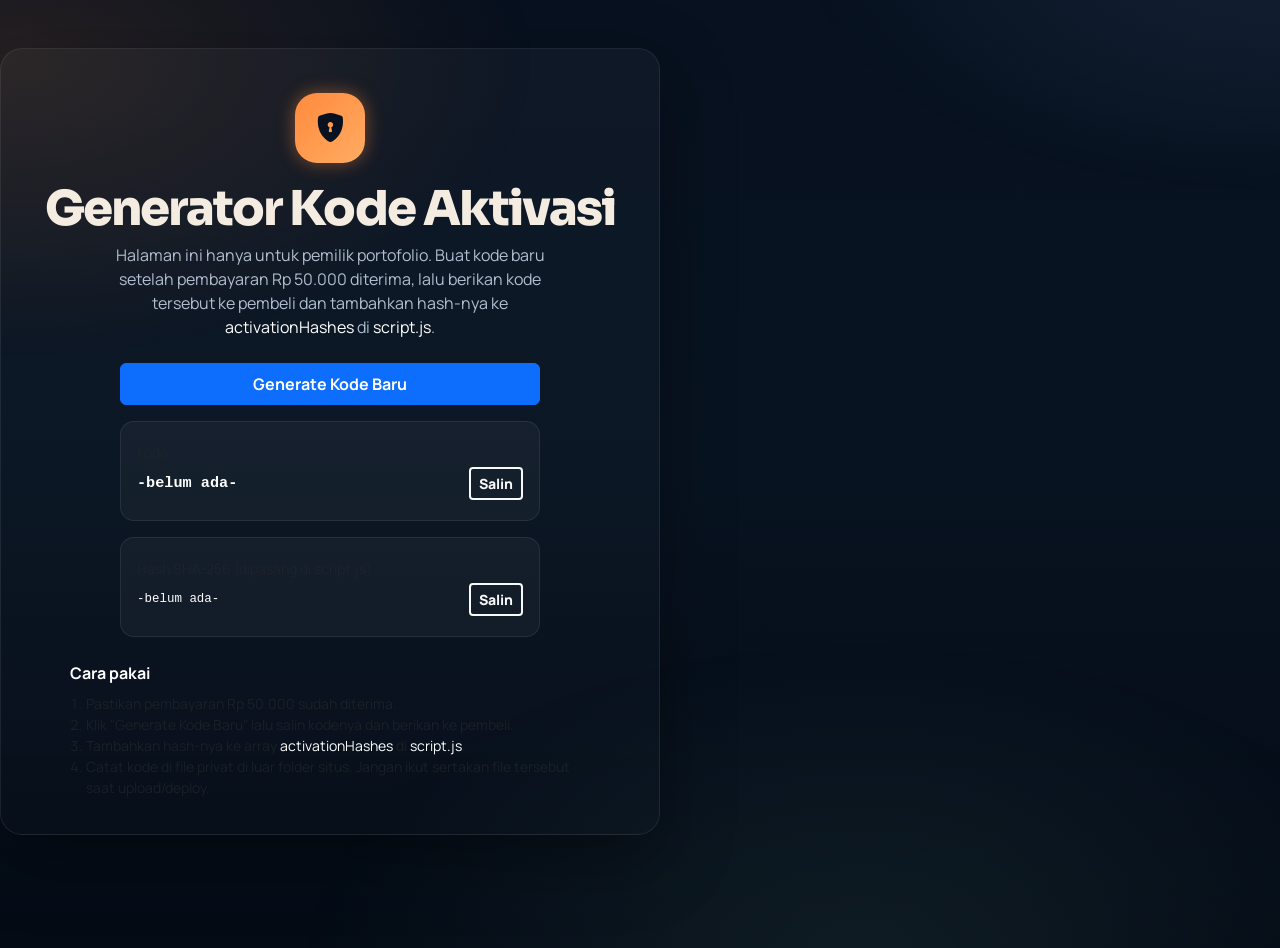
==== aktifasi-generator.html @ 88f1adf7 "first commit" ====
<!DOCTYPE html>
<html lang="id">

<head>
    <meta charset="UTF-8">
    <meta name="viewport" content="width=device-width, initial-scale=1.0">
    <meta name="robots" content="noindex, nofollow">
    <title>Generator Kode Aktivasi — Khusus Pemilik</title>
    <link rel="icon" type="image/svg+xml" href="favicon.svg">
    <link href="https://fonts.googleapis.com/css2?family=Manrope:wght@400;500;600;700;800&family=Sora:wght@500;600;700;800&display=swap" rel="stylesheet">
    <link href="https://cdn.jsdelivr.net/npm/bootstrap-icons@1.11.3/font/bootstrap-icons.css" rel="stylesheet">
    <link href="https://cdn.jsdelivr.net/npm/bootstrap@5.3.3/dist/css/bootstrap.min.css" rel="stylesheet">
    <link rel="stylesheet" href="styles.css">
</head>

<body class="font-body cert-locked">
    <div id="certGate" class="cert-gate cert-gate-style mt-5">
        <div class="cert-gate-icon"><i class="bi bi-shield-lock-fill"></i></div>
        <h1 class="section-title cert-gate-title mb-2">Generator Kode Aktivasi</h1>
        <p class="cert-gate-desc">Halaman ini hanya untuk pemilik portofolio. Buat kode baru setelah pembayaran Rp 50.000 diterima, lalu berikan kode tersebut ke pembeli dan tambahkan hash-nya ke <span class="text-white">activationHashes</span> di <span class="text-white">script.js</span>.</p>
        <div class="d-grid gap-3 mx-auto" style="max-width: 420px;">
            <button type="button" id="genBtn" class="btn btn-primary py-2 fw-bold">Generate Kode Baru</button>
            <div class="cert-payment-box text-start">
                <p class="small text-muted mb-1">Kode</p>
                <div class="d-flex align-items-center justify-content-between gap-2">
                    <span id="genCode" class="cert-code-value text-white fw-bold">-belum ada-</span>
                    <button type="button" class="btn btn-sm btn-outline-light cert-copy-btn" data-target="genCode" aria-label="Salin kode">Salin</button>
                </div>
            </div>
            <div class="cert-payment-box text-start">
                <p class="small text-muted mb-1">Hash SHA-256 (dipasang di script.js)</p>
                <div class="d-flex align-items-center justify-content-between gap-2">
                    <span id="genHash" class="cert-code-value cert-code-hash text-white">-belum ada-</span>
                    <button type="button" class="btn btn-sm btn-outline-light cert-copy-btn" data-target="genHash" aria-label="Salin hash">Salin</button>
                </div>
            </div>
        </div>
        <div class="text-start mx-auto mt-4 cert-gate-notes">
            <p class="fw-bold text-white mb-2">Cara pakai</p>
            <ol class="text-muted small ps-3 mb-0">
                <li>Pastikan pembayaran Rp 50.000 sudah diterima.</li>
                <li>Klik "Generate Kode Baru" lalu salin kodenya dan berikan ke pembeli.</li>
                <li>Tambahkan hash-nya ke array <span class="text-white">activationHashes</span> di <span class="text-white">script.js</span>.</li>
                <li>Catat kode di file privat di luar folder situs. Jangan ikut sertakan file tersebut saat upload/deploy.</li>
            </ol>
        </div>
    </div>

    <script>
        const codeOutput = document.getElementById("genCode");
        const hashOutput = document.getElementById("genHash");
        const ALPHABET = "ABCDEFGHJKLMNPQRSTUVWXYZ23456789";

        document.getElementById("genBtn").addEventListener("click", async () => {
            if (!window.crypto || !window.crypto.subtle) {
                hashOutput.textContent = "Buka lewat http://localhost atau https:// dulu.";
                return;
            }
            const bytes = new Uint8Array(8);
            window.crypto.getRandomValues(bytes);
            const code = "SIHAD-" + Array.from(bytes, byte => ALPHABET[byte % ALPHABET.length]).join("");
            const digest = await window.crypto.subtle.digest("SHA-256", new TextEncoder().encode(code));
            const hash = Array.from(new Uint8Array(digest)).map(byte => byte.toString(16).padStart(2, "0")).join("");
            codeOutput.textContent = code;
            hashOutput.textContent = hash;
        });

        document.querySelectorAll(".cert-copy-btn").forEach(button => {
            button.addEventListener("click", async () => {
                const text = document.getElementById(button.dataset.target)?.textContent || "";
                try {
                    await navigator.clipboard.writeText(text.trim());
                    button.textContent = "Tersalin";
                } catch (error) {
                    button.textContent = "Gagal";
                }
                window.setTimeout(() => { button.textContent = "Salin"; }, 1500);
            });
        });
    </script>
</body>

</html>
---- styles.css ----
:root {
    --bg: #07111f;
    --bg-deep: #040b15;
    --surface: rgba(10, 21, 37, 0.76);
    --surface-strong: rgba(12, 25, 42, 0.92);
    --surface-soft: rgba(255, 255, 255, 0.04);
    --border: rgba(255, 255, 255, 0.08);
    --text: #f4ece1;
    --muted: #b2bfd0;
    --accent: #ff8a3d;
    --accent-strong: #ffac62;
    --mint: #9ad8c8;
    --sky: #8caee5;
    --shadow: 0 24px 70px rgba(0, 0, 0, 0.35);
    --shadow-strong: 0 18px 0 rgba(0, 0, 0, 0.35), 0 30px 70px rgba(0, 0, 0, 0.28);
    --glow-accent: 0 0 18px rgba(255, 138, 61, 0.45);
}

html {
    scroll-behavior: smooth;
}

body {
    margin: 0;
    font-family: "Manrope", sans-serif;
    color: var(--text);
    background: linear-gradient(180deg, var(--bg) 0%, #081321 48%, var(--bg-deep) 100%);
    min-height: 100vh;
    overflow-x: hidden;
}

body::before {
    content: "";
    position: fixed;
    inset: 0;
    pointer-events: none;
    background-image:
        linear-gradient(rgba(255, 255, 255, 0.03) 1px, transparent 1px),
        linear-gradient(90deg, rgba(255, 255, 255, 0.03) 1px, transparent 1px);
    background-size: 64px 64px;
    -webkit-mask-image: linear-gradient(180deg, rgba(255, 255, 255, 0.65), transparent 80%);
    mask-image: linear-gradient(180deg, rgba(255, 255, 255, 0.65), transparent 80%);
    opacity: 0.18;
}

/* Aurora depth layer — soft drifting color fields behind all content */
body::after {
    content: "";
    position: fixed;
    inset: -22%;
    z-index: -1;
    pointer-events: none;
    background:
        radial-gradient(42% 34% at 16% 20%, rgba(255, 138, 61, 0.13), transparent 70%),
        radial-gradient(38% 30% at 84% 10%, rgba(140, 174, 229, 0.12), transparent 70%),
        radial-gradient(46% 38% at 62% 90%, rgba(154, 216, 200, 0.09), transparent 70%);
    animation: auroraDrift 26s ease-in-out infinite alternate;
    opacity: 0.95;
}

.scroll-progress {
    position: fixed;
    top: 0;
    left: 0;
    width: 100%;
    height: 4px;
    z-index: 1200;
    background: rgba(255, 255, 255, 0.03);
}

.scroll-progress span {
    display: block;
    width: 0;
    height: 100%;
    background: linear-gradient(90deg, var(--accent), var(--mint));
    box-shadow: 0 0 18px rgba(255, 138, 61, 0.45);
}

a {
    color: inherit;
    text-decoration: none;
}

.font-display,
h1,
h2,
h3,
h4,
.navbar-brand {
    font-family: "Sora", sans-serif;
}

/* ============================== NAVBAR ============================== */

.portfolio-nav {
    transition: background-color 0.25s ease, box-shadow 0.25s ease, border-color 0.25s ease;
    border-bottom: 1px solid transparent;
    background: rgba(4, 11, 21, 0.18);
}

.portfolio-nav.scrolled {
    background: rgba(4, 11, 21, 0.82);
    -webkit-backdrop-filter: blur(18px);
    backdrop-filter: blur(18px);
    border-color: rgba(255, 255, 255, 0.06);
    box-shadow: 0 20px 50px rgba(0, 0, 0, 0.18);
}

.navbar-brand {
    letter-spacing: 0.18em;
    font-size: 1.05rem;
    transition: text-shadow 0.3s ease, transform 0.3s ease;
}

.navbar-brand:hover {
    text-shadow: 0 0 22px rgba(255, 172, 98, 0.55);
    transform: translateY(-1px);
}

.portfolio-link {
    color: rgba(244, 236, 225, 0.7);
    font-weight: 600;
    position: relative;
    padding-left: 0 !important;
    padding-right: 0 !important;
}

.portfolio-link::after {
    content: "";
    position: absolute;
    left: 0;
    bottom: 0;
    width: 100%;
    height: 2px;
    border-radius: 999px;
    background: linear-gradient(90deg, var(--accent), var(--mint));
    transform: scaleX(0);
    transform-origin: left;
    transition: transform 0.25s ease;
    box-shadow: var(--glow-accent);
}

.portfolio-link:hover,
.portfolio-link.active {
    color: #fff;
}

.portfolio-link:hover::after,
.portfolio-link.active::after {
    transform: scaleX(1);
}

/* ============================== BUTTONS ============================== */

.btn-brand {
    --bs-btn-color: #07111f;
    --bs-btn-bg: var(--accent);
    --bs-btn-border-color: var(--accent);
    --bs-btn-hover-color: #07111f;
    --bs-btn-hover-bg: var(--accent-strong);
    --bs-btn-hover-border-color: var(--accent-strong);
    --bs-btn-active-color: #07111f;
    --bs-btn-active-bg: #ffc288;
    --bs-btn-active-border-color: #ffc288;
    font-weight: 800;
    position: relative;
    overflow: hidden;
    transition: all 0.3s cubic-bezier(0.175, 0.885, 0.32, 1.275);
}

/* Sheen sweep highlight */
.btn-brand::after {
    content: "";
    position: absolute;
    top: 0;
    left: -120%;
    width: 55%;
    height: 100%;
    background: linear-gradient(100deg, transparent, rgba(255, 255, 255, 0.55), transparent);
    transform: skewX(-20deg);
    transition: left 0.55s ease;
    pointer-events: none;
}

.btn-brand:hover::after {
    left: 140%;
}

.btn-brand:hover {
    box-shadow: 0 0 18px rgba(255, 138, 61, 0.6), 0 0 42px rgba(255, 138, 61, 0.35);
    transform: translateY(-2px);
}

.btn-outline-light,
.btn-outline-warning {
    transition: all 0.3s cubic-bezier(0.175, 0.885, 0.32, 1.275);
    font-weight: 800;
    border-width: 2px;
}

.btn-outline-warning {
    --bs-btn-color: #ffd48f;
    --bs-btn-border-color: rgba(255, 212, 143, 0.55);
    --bs-btn-hover-color: #07111f;
    --bs-btn-hover-bg: #ffd48f;
    --bs-btn-hover-border-color: #ffd48f;
    --bs-btn-active-color: #07111f;
    --bs-btn-active-bg: #ffc766;
    --bs-btn-active-border-color: #ffc766;
}

.btn-outline-light:hover {
    box-shadow: 0 0 15px rgba(255, 255, 255, 0.4), 0 0 30px rgba(255, 255, 255, 0.2);
    transform: translateY(-2px);
    background-color: #fff;
    color: #07111f;
}

.btn.is-submitting {
    pointer-events: none;
    opacity: 0.8;
}

/* Magnetic buttons get a smooth spring back */
.magnetic {
    transition: transform 0.28s cubic-bezier(0.22, 1, 0.36, 1), box-shadow 0.3s ease, background-color 0.3s ease, color 0.3s ease, border-color 0.3s ease;
    will-change: transform;
}

/* ============================== HERO ============================== */

.hero-section {
    padding-top: 96px;
    position: relative;
    background:
        radial-gradient(circle at top right, rgba(255, 138, 61, 0.14), transparent 30%),
        radial-gradient(circle at left center, rgba(154, 216, 200, 0.08), transparent 28%);
}

#heroCanvas {
    position: fixed;
    inset: 0;
    width: 100vw;
    height: 100vh;
    z-index: -1;
    pointer-events: none;
    transition: opacity 0.45s ease;
}

#heroCanvas.is-off {
    opacity: 0;
}

.hero-section .container {
    position: relative;
    z-index: 2;
}

.hero-grid {
    position: absolute;
    inset: 18% 6% auto auto;
    width: 30rem;
    height: 30rem;
    border-radius: 50%;
    background:
        linear-gradient(rgba(255, 255, 255, 0.08) 1px, transparent 1px),
        linear-gradient(90deg, rgba(255, 255, 255, 0.08) 1px, transparent 1px);
    background-size: 26px 26px;
    -webkit-mask-image: radial-gradient(circle, rgba(255, 255, 255, 0.8), transparent 70%);
    mask-image: radial-gradient(circle, rgba(255, 255, 255, 0.8), transparent 70%);
    opacity: 0.16;
    pointer-events: none;
}

.hero-orb {
    position: absolute;
    border-radius: 999px;
    filter: blur(14px);
    opacity: 0.85;
    animation: floatOrb 10s ease-in-out infinite;
    pointer-events: none;
    z-index: 1;
}

.orb-one {
    width: 260px;
    height: 260px;
    top: 180px;
    right: 6%;
    background: radial-gradient(circle, rgba(255, 138, 61, 0.55), rgba(255, 138, 61, 0));
}

.orb-two {
    width: 220px;
    height: 220px;
    left: -60px;
    bottom: 90px;
    background: radial-gradient(circle, rgba(154, 216, 200, 0.38), rgba(154, 216, 200, 0));
    animation-delay: -3.5s;
}

.hero-badge {
    background: rgba(255, 255, 255, 0.08);
    color: #fff;
    border: 1px solid rgba(255, 255, 255, 0.1);
    -webkit-backdrop-filter: blur(10px);
    backdrop-filter: blur(10px);
}

.hero-kicker,
.section-kicker,
.card-kicker,
.stack-label {
    text-transform: uppercase;
    letter-spacing: 0.32em;
    font-size: 0.76rem;
}

.hero-kicker,
.section-kicker,
.card-kicker {
    color: var(--mint);
}

.hero-copy,
.section-copy,
.project-meta,
.timeline-content p,
.value-card p,
.workflow-list li,
.highlight-item p,
.stack-card p {
    color: var(--muted);
}

.title-accent {
    color: var(--accent-strong);
    text-shadow: 0 0 18px rgba(255, 172, 98, 0.25);
}

.accent-text {
    color: var(--accent);
}

.hero-rotator {
    display: inline-flex;
    align-items: center;
    gap: 0.7rem;
    flex-wrap: wrap;
    margin-bottom: 1.6rem;
    padding: 0.95rem 1.1rem;
    border-radius: 20px;
    background: rgba(255, 255, 255, 0.045);
    border: 1px solid rgba(255, 255, 255, 0.06);
}

.hero-rotator-label {
    color: var(--muted);
    font-weight: 700;
}

.typed-role {
    color: #fff;
    font-weight: 800;
}

.typed-cursor {
    width: 10px;
    height: 1.2rem;
    border-radius: 2px;
    background: var(--accent);
    animation: blinkCursor 0.9s steps(1) infinite;
    box-shadow: 0 0 12px rgba(255, 138, 61, 0.6);
}

.hero-stats {
    display: flex;
    flex-wrap: wrap;
    gap: 1rem;
    margin: 1.25rem 0 1.5rem;
}

.hero-badges {
    display: flex;
    flex-wrap: wrap;
    gap: 0.7rem;
    margin-bottom: 1.5rem;
}

.hero-badges span {
    display: inline-flex;
    align-items: center;
    padding: 0.5rem 0.85rem;
    border-radius: 999px;
    background: rgba(255, 255, 255, 0.04);
    border: 1px solid rgba(255, 255, 255, 0.08);
    color: #e8edf9;
    font-size: 0.8rem;
    font-weight: 700;
    transition: transform 0.25s ease, border-color 0.25s ease, box-shadow 0.25s ease;
}

.hero-badges span:hover {
    transform: translateY(-3px);
    border-color: rgba(255, 138, 61, 0.4);
    box-shadow: var(--glow-accent);
}

.stat-item {
    min-width: 130px;
    padding: 1rem 1.1rem;
    border-radius: 18px;
    background: rgba(255, 255, 255, 0.04);
    border: 1px solid rgba(255, 255, 255, 0.06);
    box-shadow: inset 0 1px 0 rgba(255, 255, 255, 0.04);
    transition: transform 0.3s ease, border-color 0.3s ease, box-shadow 0.3s ease;
}

.stat-item:hover {
    transform: translateY(-4px);
    border-color: rgba(255, 138, 61, 0.35);
    box-shadow: var(--glow-accent);
}

.stat-item strong {
    display: block;
    color: #fff;
    font-size: clamp(1.4rem, 2vw, 2rem);
    line-height: 1;
    margin-bottom: 0.35rem;
    font-family: "Sora", sans-serif;
}

.stat-item span {
    color: var(--muted);
    font-size: 0.8rem;
    font-weight: 700;
    letter-spacing: 0.04em;
}

.hero-socials {
    display: flex;
    flex-wrap: wrap;
    gap: 0.85rem;
    margin-top: 1.35rem;
}

.hero-social-pill {
    display: inline-flex;
    align-items: center;
    gap: 0.6rem;
    padding: 0.8rem 1rem;
    border-radius: 999px;
    background: rgba(255, 255, 255, 0.045);
    border: 1px solid rgba(255, 255, 255, 0.07);
    color: #fff;
    font-weight: 600;
    transition: color 0.25s ease, border-color 0.25s ease, box-shadow 0.25s ease;
}

.hero-social-pill:hover {
    color: #fff;
    border-color: rgba(255, 138, 61, 0.35);
    box-shadow: 0 8px 24px rgba(255, 138, 61, 0.16);
}

.hero-social-pill i {
    color: var(--accent);
}

.hero-social-pill.is-static {
    color: var(--muted);
}

/* ============================== CARDS / GLASS ============================== */

.glass-card,
.skill-card,
.project-card,
.value-card,
.form-card {
    background: rgba(10, 21, 37, 0.78);
    border: 1px solid var(--border);
    border-radius: 18px;
    box-shadow: 0 18px 45px rgba(0, 0, 0, 0.22);
    -webkit-backdrop-filter: blur(18px);
    backdrop-filter: blur(18px);
}

.shadow-halo {
    box-shadow: var(--shadow-strong);
}

.hero-card {
    position: relative;
    overflow: hidden;
}

.hero-card::after {
    content: "";
    position: absolute;
    inset: auto -40px -80px auto;
    width: 200px;
    height: 200px;
    background: radial-gradient(circle, rgba(255, 138, 61, 0.2), transparent 70%);
    pointer-events: none;
}

.profile-photo-panel {
    position: relative;
    min-height: 330px;
    border-radius: 18px;
    overflow: hidden;
    border: 1px solid rgba(255, 255, 255, 0.08);
    background:
        radial-gradient(circle at 20% 10%, rgba(154, 216, 200, 0.16), transparent 35%),
        linear-gradient(145deg, rgba(255, 138, 61, 0.18), rgba(5, 14, 26, 0.96));
    box-shadow: inset 0 1px 0 rgba(255, 255, 255, 0.08);
}

.profile-photo-panel::before {
    content: "";
    position: absolute;
    inset: 18px;
    border-radius: 14px;
    border: 1px solid rgba(255, 255, 255, 0.08);
    pointer-events: none;
    z-index: 1;
}

.profile-photo-panel img {
    width: 100%;
    height: 100%;
    min-height: 330px;
    display: block;
    object-fit: cover;
    object-position: center 36%;
}

.profile-photo-panel img.has-photo {
    filter: saturate(1.04) contrast(1.02);
}

/* Floating HUD tech chips around the profile photo (3D depth feel) */
.float-chip {
    position: absolute;
    z-index: 3;
    display: grid;
    place-items: center;
    width: 46px;
    height: 46px;
    border-radius: 14px;
    background: rgba(7, 17, 31, 0.82);
    border: 1px solid rgba(255, 255, 255, 0.14);
    font-size: 1.25rem;
    box-shadow: 0 12px 30px rgba(0, 0, 0, 0.35);
    -webkit-backdrop-filter: blur(8px);
    backdrop-filter: blur(8px);
    animation: chipFloat 5s ease-in-out infinite;
    pointer-events: none;
}

.fc-1 {
    top: 30px;
    left: 30px;
    color: var(--accent);
}

.fc-2 {
    top: 42%;
    right: 30px;
    color: var(--mint);
    animation-delay: -1.6s;
}

.fc-3 {
    bottom: 122px;
    left: 30px;
    color: var(--sky);
    animation-delay: -3.2s;
}

.profile-photo-overlay {
    position: absolute;
    left: 1rem;
    right: 1rem;
    bottom: 1rem;
    z-index: 2;
    display: flex;
    align-items: flex-end;
    justify-content: space-between;
    gap: 1rem;
    padding: 1rem;
    border-radius: 14px;
    background: rgba(4, 11, 21, 0.72);
    border: 1px solid rgba(255, 255, 255, 0.08);
    -webkit-backdrop-filter: blur(14px);
    backdrop-filter: blur(14px);
}

.profile-photo-overlay span,
.identity-strip span {
    display: block;
    color: var(--mint);
    font-size: 0.74rem;
    font-weight: 800;
    letter-spacing: 0.18em;
    text-transform: uppercase;
    margin-bottom: 0.25rem;
}

.profile-photo-overlay strong {
    display: block;
    color: #fff;
    font-family: "Sora", sans-serif;
    font-size: 1.35rem;
    line-height: 1;
}

.profile-photo-overlay small {
    display: inline-flex;
    align-items: center;
    justify-content: center;
    padding: 0.48rem 0.75rem;
    border-radius: 999px;
    background: rgba(255, 138, 61, 0.14);
    color: #ffd2aa;
    font-weight: 800;
    white-space: nowrap;
}

.identity-strip {
    display: grid;
    grid-template-columns: repeat(3, minmax(0, 1fr));
    gap: 0.75rem;
}

.identity-strip div {
    padding: 0.95rem;
    border-radius: 14px;
    background: rgba(255, 255, 255, 0.04);
    border: 1px solid rgba(255, 255, 255, 0.06);
    transition: transform 0.25s ease, border-color 0.25s ease;
}

.identity-strip div:hover {
    transform: translateY(-3px);
    border-color: rgba(255, 138, 61, 0.3);
}

.identity-strip strong {
    display: block;
    color: #fff;
    font-size: 0.92rem;
    line-height: 1.3;
}

.mini-pill {
    padding: 0.5rem 0.9rem;
    border-radius: 999px;
    font-size: 0.8rem;
    font-weight: 700;
    background: rgba(154, 216, 200, 0.12);
    color: var(--mint);
    border: 1px solid rgba(154, 216, 200, 0.18);
}

.avatar-ring {
    width: 76px;
    height: 76px;
    border-radius: 18px;
    display: grid;
    place-items: center;
    background: linear-gradient(135deg, var(--accent), #ffc27c);
    color: #07111f;
    font-size: 1.85rem;
    font-weight: 800;
    box-shadow: none;
}

.code-window {
    border-radius: 22px;
    border: 1px solid rgba(255, 255, 255, 0.08);
    background: #050e1a;
    overflow: hidden;
}

.window-top {
    display: flex;
    gap: 0.45rem;
    padding: 0.9rem 1.15rem 0.2rem;
}

.window-top span {
    width: 12px;
    height: 12px;
    border-radius: 999px;
}

.window-top span:nth-child(1) {
    background: #ff6f61;
}

.window-top span:nth-child(2) {
    background: #ffca57;
}

.window-top span:nth-child(3) {
    background: #2ed573;
}

.code-line {
    display: flex;
    gap: 0.95rem;
    padding: 0.52rem 1.2rem;
    color: #dbe7ff;
    font-size: 0.93rem;
}

.code-line span {
    width: 28px;
    color: var(--sky);
}

.micro-card {
    padding: 1rem;
    border-radius: 22px;
    background: rgba(255, 255, 255, 0.045);
    border: 1px solid rgba(255, 255, 255, 0.06);
}

.micro-card i,
.skill-card-head i,
.value-card i,
.stack-card i {
    font-size: 1.35rem;
    color: var(--accent);
}

.micro-card h3,
.skill-card-head h3,
.highlight-item h3,
.value-card h3,
.stack-card h4 {
    font-size: 1rem;
    color: #fff;
    margin: 0.85rem 0 0.4rem;
}

.micro-card p {
    margin: 0;
    color: var(--muted);
    font-size: 0.92rem;
}

.quick-facts {
    display: grid;
    grid-template-columns: repeat(2, minmax(0, 1fr));
    gap: 0.8rem;
}

.quick-fact {
    padding: 0.95rem 1rem;
    border-radius: 14px;
    background: rgba(255, 255, 255, 0.04);
    border: 1px solid rgba(255, 255, 255, 0.06);
}

.quick-fact span {
    display: block;
    color: var(--muted);
    font-size: 0.8rem;
    margin-bottom: 0.3rem;
}

.quick-fact strong {
    color: #fff;
    font-size: 0.92rem;
}

.stat-card {
    height: 100%;
    padding: 1.15rem 1.25rem;
    background: rgba(255, 255, 255, 0.045);
    border: 1px solid rgba(255, 255, 255, 0.06);
    border-radius: 16px;
}

.stat-value {
    display: block;
    font-size: clamp(1.9rem, 4vw, 2.4rem);
    color: #fff;
    line-height: 1;
}

.stat-label {
    display: block;
    margin-top: 0.5rem;
    color: var(--muted);
}

/* ============================== SECTIONS ============================== */

.section-space {
    position: relative;
    padding: 92px 0;
}

.section-alt {
    background: linear-gradient(180deg, rgba(255, 255, 255, 0.015), rgba(255, 255, 255, 0));
}

.section-title {
    font-size: clamp(2rem, 4vw, 3rem);
    line-height: 1.08;
    color: #fff;
    margin-bottom: 1rem;
    letter-spacing: -0.04em;
    max-width: 760px;
}

.section-copy {
    max-width: 650px;
    line-height: 1.8;
}

.service-card {
    height: 100%;
    padding: 1.35rem;
    border-radius: 18px;
    background: rgba(10, 21, 37, 0.68);
    border: 1px solid rgba(255, 255, 255, 0.07);
    box-shadow: none;
    transition: transform 0.25s ease, border-color 0.25s ease, box-shadow 0.25s ease;
}

.service-card:hover,
.skill-card:hover,
.project-card:hover,
.process-card:hover,
.value-card:hover {
    transform: translateY(-5px);
    border-color: rgba(255, 138, 61, 0.28);
    box-shadow: 0 18px 40px rgba(0, 0, 0, 0.18), 0 0 0 1px rgba(255, 138, 61, 0.06);
}

.service-index {
    display: inline-flex;
    align-items: center;
    justify-content: center;
    width: 44px;
    height: 44px;
    border-radius: 14px;
    margin-bottom: 0.85rem;
    background: rgba(255, 138, 61, 0.14);
    color: var(--accent);
    font-weight: 800;
}

.service-card h3 {
    color: #fff;
    font-size: 1.25rem;
    margin-bottom: 0.9rem;
}

.service-card p {
    color: var(--muted);
    margin-bottom: 1rem;
}

.service-list {
    display: none;
}

.process-grid {
    display: grid;
    grid-template-columns: repeat(2, minmax(0, 1fr));
    gap: 1rem;
}

.process-card {
    padding: 1.25rem;
    border-radius: 18px;
    background: rgba(10, 21, 37, 0.6);
    border: 1px solid rgba(255, 255, 255, 0.07);
    box-shadow: none;
    transition: transform 0.25s ease, border-color 0.25s ease, box-shadow 0.25s ease;
}

.process-step {
    display: inline-flex;
    align-items: center;
    justify-content: center;
    padding: 0.45rem 0.8rem;
    border-radius: 10px;
    margin-bottom: 0.95rem;
    background: rgba(255, 138, 61, 0.12);
    border: 1px solid rgba(255, 138, 61, 0.18);
    color: var(--accent);
    font-size: 0.8rem;
    font-weight: 800;
}

.process-card h3 {
    color: #fff;
    font-size: 1.12rem;
    margin-bottom: 0.65rem;
}

.process-card p {
    color: var(--muted);
    margin: 0;
}

.highlight-item span {
    display: inline-flex;
    width: 42px;
    height: 42px;
    align-items: center;
    justify-content: center;
    border-radius: 10px;
    background: rgba(255, 138, 61, 0.12);
    color: var(--accent);
    font-weight: 800;
    margin-bottom: 0.9rem;
}

.highlight-item p,
.stack-card p {
    margin: 0;
}

.stack-panel {
    display: grid;
    gap: 1rem;
}

.stack-card {
    padding: 1.2rem 1.25rem;
    background: rgba(255, 255, 255, 0.035);
    border: 1px solid rgba(255, 255, 255, 0.06);
    border-radius: 18px;
}

.stack-card-main {
    background: rgba(255, 138, 61, 0.1);
}

.stack-card-main h3 {
    margin: 0;
    color: #fff;
    font-size: clamp(1.35rem, 2vw, 1.65rem);
    line-height: 1.35;
}

.about-note p:last-child {
    margin-top: 0.85rem;
}

.skill-card,
.value-card {
    padding: 1.6rem;
}

.skill-card-head {
    display: flex;
    align-items: flex-start;
    gap: 1rem;
    margin-bottom: 1.25rem;
}

.skill-card-head p {
    margin: 0;
    color: var(--muted);
}

.skill-meter-wrap {
    display: grid;
    gap: 1rem;
}

.skill-meter-item span {
    color: #fff;
    font-size: 0.94rem;
}

.skill-meter {
    height: 10px;
    border-radius: 999px;
    background: rgba(255, 255, 255, 0.08);
    overflow: hidden;
    margin-top: 0.5rem;
}

.skill-meter span {
    display: block;
    height: 100%;
    border-radius: inherit;
    background: linear-gradient(90deg, var(--accent), var(--mint));
    box-shadow: 0 0 12px rgba(255, 138, 61, 0.35);
}

.skill-level-75 {
    width: 75%;
}

.skill-level-70 {
    width: 70%;
}

.skill-level-55 {
    width: 55%;
}

.tech-chip {
    display: inline-flex;
    align-items: center;
    padding: 0.48rem 0.85rem;
    border-radius: 999px;
    border: 1px solid rgba(255, 255, 255, 0.08);
    background: rgba(255, 255, 255, 0.055);
    color: #fff;
    font-size: 0.84rem;
    font-weight: 600;
    transition: transform 0.22s ease, border-color 0.22s ease, box-shadow 0.22s ease;
}

.tech-chip:hover {
    transform: translateY(-3px) scale(1.03);
    border-color: rgba(255, 138, 61, 0.45);
    box-shadow: var(--glow-accent);
}

.workflow-list {
    display: grid;
    gap: 0.95rem;
    padding-left: 1.2rem;
}

.project-filters .btn-filter {
    border-radius: 999px;
    border: 1px solid rgba(255, 255, 255, 0.12);
    color: rgba(255, 255, 255, 0.82);
    background: rgba(255, 255, 255, 0.03);
    padding: 0.7rem 1.15rem;
    font-weight: 700;
    transition: all 0.25s ease;
}

.project-filters .btn-filter:hover,
.project-filters .btn-filter.active {
    background: var(--accent);
    border-color: var(--accent);
    color: #07111f;
    box-shadow: var(--glow-accent);
}

.project-count {
    margin-top: 0.95rem;
    color: var(--accent-strong);
    font-weight: 700;
}

.project-item {
    transition: opacity 0.25s ease;
}

.project-item.is-hidden {
    display: none;
}

.project-card {
    overflow: hidden;
    border-radius: 18px;
    background: rgba(10, 21, 37, 0.72);
    border: 1px solid rgba(255, 255, 255, 0.05);
    transition: transform 0.25s ease, border-color 0.25s ease;
}

.project-card:hover {
    transform: translateY(-4px);
    border-color: rgba(255, 138, 61, 0.32);
}

.tool-panel {
    padding: 1.35rem 0 0;
}

.tool-cloud {
    display: flex;
    flex-wrap: wrap;
    gap: 0.75rem;
}

.tool-badge {
    display: inline-flex;
    align-items: center;
    justify-content: center;
    padding: 0.62rem 0.9rem;
    border-radius: 999px;
    background: rgba(255, 255, 255, 0.05);
    border: 1px solid rgba(255, 255, 255, 0.08);
    color: #fff;
    font-size: 0.88rem;
    font-weight: 700;
    transition: transform 0.22s ease, border-color 0.22s ease, box-shadow 0.22s ease;
}

.tool-badge:hover {
    transform: translateY(-3px);
    border-color: rgba(255, 138, 61, 0.45);
    box-shadow: var(--glow-accent);
}

.cert-stack {
    display: grid;
    gap: 0.85rem;
}

.cert-icon {
    flex: 0 0 52px;
    width: 52px;
    height: 52px;
    border-radius: 18px;
    display: grid;
    place-items: center;
    background: rgba(255, 138, 61, 0.12);
    color: var(--accent);
    font-size: 1.25rem;
}

.project-visual {
    min-height: 210px;
    padding: 1.4rem;
    position: relative;
    overflow: hidden;
    display: flex;
    align-items: flex-end;
}

.project-shot {
    position: absolute;
    inset: 0;
    width: 100%;
    height: 100%;
    object-fit: cover;
    transition: transform 0.45s ease;
}

.project-card:hover .project-shot {
    transform: scale(1.045);
}

.visual-a {
    background:
        radial-gradient(circle at top right, rgba(255, 255, 255, 0.18), transparent 35%),
        linear-gradient(135deg, rgba(255, 138, 61, 0.5), rgba(21, 34, 53, 0.95));
}

.visual-b {
    background:
        radial-gradient(circle at top left, rgba(154, 216, 200, 0.22), transparent 30%),
        linear-gradient(135deg, rgba(18, 39, 63, 0.95), rgba(6, 14, 24, 1));
}

.visual-c {
    background:
        radial-gradient(circle at center, rgba(255, 138, 61, 0.15), transparent 36%),
        linear-gradient(135deg, rgba(88, 53, 112, 0.75), rgba(18, 24, 44, 0.95));
}

.project-tag,
.project-year,
.timeline-period {
    display: inline-flex;
    align-items: center;
    justify-content: center;
    border-radius: 999px;
    padding: 0.38rem 0.75rem;
    background: rgba(255, 255, 255, 0.14);
    color: #fff;
    font-size: 0.78rem;
    font-weight: 700;
}

.project-tag-floating {
    position: absolute;
    top: 1rem;
    left: 1rem;
    z-index: 2;
}

/* ============================== TIMELINE ============================== */

.timeline {
    position: relative;
    padding-left: 3rem;
}

.timeline::before {
    content: "";
    position: absolute;
    left: 1.1rem;
    top: 0.4rem;
    bottom: 0.4rem;
    width: 2px;
    background: linear-gradient(180deg, var(--accent), rgba(255, 255, 255, 0.1));
}

.timeline-item {
    position: relative;
    padding-bottom: 2rem;
}

.timeline-item:last-child {
    padding-bottom: 0;
}

.timeline-dot {
    position: absolute;
    left: 1.1rem;
    top: 0.6rem;
    width: 15px;
    height: 15px;
    border-radius: 50%;
    background: var(--accent);
    box-shadow: 0 0 0 6px rgba(255, 138, 61, 0.12);
    transform: translateX(-50%);
    animation: pulseDot 2.4s ease-in-out infinite;
}

.timeline-content {
    padding: 1.35rem 1.45rem;
    border-radius: 22px;
    background: rgba(255, 255, 255, 0.045);
    border: 1px solid rgba(255, 255, 255, 0.06);
    transition: transform 0.25s ease, border-color 0.25s ease;
}

.timeline-item:hover .timeline-content {
    transform: translateX(6px);
    border-color: rgba(255, 138, 61, 0.28);
}

.timeline-content p {
    margin: 0;
}

/* ============================== TESTIMONIAL / VALUE ============================== */

.testimonial-card {
    height: 100%;
    padding: 1.6rem;
    border-radius: 26px;
    background: linear-gradient(180deg, rgba(11, 23, 39, 0.88), rgba(7, 15, 27, 0.78));
    border: 1px solid rgba(255, 255, 255, 0.07);
    box-shadow: var(--shadow);
}

.testimonial-stars {
    display: flex;
    gap: 0.45rem;
    color: var(--accent);
    font-size: 0.95rem;
    margin-bottom: 1.15rem;
}

.testimonial-text {
    color: #fff;
    font-size: 1.05rem;
    line-height: 1.7;
    margin-bottom: 1.3rem;
}

.testimonial-author {
    display: grid;
    gap: 0.2rem;
}

.testimonial-author strong {
    color: #fff;
}

.testimonial-author span {
    color: var(--muted);
    font-size: 0.92rem;
}

.value-card {
    text-align: left;
    transition: all 0.3s cubic-bezier(0.175, 0.885, 0.32, 1.275);
}

.value-card:hover {
    transform: translateY(-6px);
    box-shadow: 0 15px 30px rgba(0, 0, 0, 0.5), 0 0 20px rgba(154, 216, 200, 0.25), 0 0 0 1px rgba(154, 216, 200, 0.5);
}

.value-card i {
    font-size: 1.8rem;
}

.portfolio-accordion .accordion-item {
    background: rgba(255, 255, 255, 0.045);
    border: 1px solid rgba(255, 255, 255, 0.07);
    border-radius: 22px;
    overflow: hidden;
}

.portfolio-accordion .accordion-item + .accordion-item {
    margin-top: 1rem;
}

.portfolio-accordion .accordion-button {
    background: rgba(255, 255, 255, 0.02);
    color: #fff;
    font-weight: 700;
    box-shadow: none;
    padding: 1.25rem 1.35rem;
}

.portfolio-accordion .accordion-button:not(.collapsed) {
    color: #fff;
    background: rgba(255, 138, 61, 0.12);
}

.portfolio-accordion .accordion-button::after {
    filter: invert(1);
    opacity: 0.9;
}

.portfolio-accordion .accordion-body {
    color: rgba(255, 255, 255, 0.75) !important;
    background: rgba(255, 255, 255, 0.025) !important;
    line-height: 1.75;
    position: relative;
    z-index: 2;
    padding: 1.5rem !important;
}

/* Fix Tailwind vs Bootstrap conflict on .collapse */
.navbar-collapse.collapse,
.accordion-collapse {
    visibility: visible !important;
}

/* ============================== CTA ============================== */

.cta-section {
    padding-top: 50px;
}

.cta-band {
    display: flex;
    align-items: center;
    justify-content: space-between;
    gap: 2rem;
    padding: 2rem;
    border-radius: 30px;
    background:
        radial-gradient(circle at top right, rgba(255, 138, 61, 0.16), transparent 30%),
        linear-gradient(180deg, rgba(11, 23, 39, 0.94), rgba(8, 17, 30, 0.86));
    border: 1px solid rgba(255, 255, 255, 0.08);
    box-shadow: var(--shadow);
    position: relative;
    overflow: hidden;
}

.cta-band::before {
    content: "";
    position: absolute;
    inset: auto -40px -60px auto;
    width: 180px;
    height: 180px;
    border-radius: 50%;
    background: radial-gradient(circle, rgba(255, 138, 61, 0.18), transparent 70%);
}

.cta-copy {
    max-width: 680px;
}

.cta-points {
    display: flex;
    flex-wrap: wrap;
    gap: 0.7rem;
}

.cta-points span {
    display: inline-flex;
    align-items: center;
    justify-content: center;
    padding: 0.65rem 0.95rem;
    border-radius: 999px;
    background: rgba(255, 255, 255, 0.05);
    border: 1px solid rgba(255, 255, 255, 0.07);
    color: #fff;
    font-weight: 700;
    font-size: 0.88rem;
}

.cta-actions {
    display: flex;
    flex-direction: column;
    gap: 0.9rem;
    min-width: 220px;
}

/* ============================== CONTACT / FORM ============================== */

.contact-section {
    padding-bottom: 120px;
}

.contact-card,
.form-card {
    padding: 1.75rem;
}

.contact-detail {
    display: flex;
    align-items: flex-start;
    gap: 1rem;
    padding: 1rem 0;
    border-bottom: 1px solid rgba(255, 255, 255, 0.06);
}

.contact-detail:last-of-type {
    border-bottom: 0;
}

.contact-detail i {
    font-size: 1.15rem;
    color: var(--accent);
}

.contact-detail span {
    display: block;
    color: var(--muted);
    font-size: 0.88rem;
    margin-bottom: 0.2rem;
}

.contact-detail a,
.contact-detail p {
    color: #fff;
    margin: 0;
    transition: color 0.22s ease;
}

.contact-detail a:hover {
    color: var(--accent-strong);
}

.form-card-head {
    margin-bottom: 1.2rem;
}

.form-label {
    color: rgba(244, 236, 225, 0.92);
    font-weight: 700;
}

.form-control,
.form-select {
    background: rgba(255, 255, 255, 0.04);
    border: 1px solid rgba(255, 255, 255, 0.08);
    color: #fff;
    border-radius: 18px;
    padding: 0.95rem 1rem;
}

.form-control::placeholder {
    color: rgba(255, 255, 255, 0.45);
}

.form-control:focus,
.form-select:focus {
    color: #fff;
    background: rgba(255, 255, 255, 0.06);
    border-color: rgba(255, 138, 61, 0.55);
    box-shadow: 0 0 0 0.25rem rgba(255, 138, 61, 0.12);
}

.form-select option {
    color: #07111f;
}

.invalid-feedback {
    color: #ffb88b;
    font-size: 0.84rem;
}

.message-meta {
    display: flex;
    justify-content: space-between;
    gap: 1rem;
    margin-top: 0.8rem;
    color: var(--muted);
    font-size: 0.85rem;
}

.message-meta strong {
    color: #fff;
    font-weight: 700;
}

.is-submitting {
    opacity: 0.8;
    pointer-events: none;
}

/* ============================== FOOTER ============================== */

.footer-wrap {
    border-top: 1px solid rgba(255, 255, 255, 0.06);
    background: rgba(3, 8, 15, 0.72);
}

.footer-link {
    color: rgba(255, 255, 255, 0.72);
    font-weight: 600;
    transition: color 0.25s ease, transform 0.25s ease;
    display: inline-block;
}

.footer-link:hover {
    color: #fff;
    transform: translateY(-2px);
}

.footer-link.fs-4:hover {
    color: var(--accent);
    transform: translateY(-3px);
    text-shadow: var(--glow-accent);
}

.portfolio-modal {
    background: linear-gradient(180deg, rgba(9, 18, 31, 0.96), rgba(7, 15, 26, 0.98));
    border: 1px solid rgba(255, 255, 255, 0.08);
    border-radius: 28px;
    color: var(--text);
}

.modal-list {
    display: grid;
    gap: 0.75rem;
    color: var(--muted);
    padding-left: 1.2rem;
    margin: 0;
}

.toast {
    border-radius: 18px;
}

/* ============================== FLOATING UI ============================== */

.back-to-top {
    position: fixed;
    right: 1.4rem;
    bottom: 1.4rem;
    width: 52px;
    height: 52px;
    border: 0;
    border-radius: 50%;
    display: grid;
    place-items: center;
    background: var(--accent);
    color: #07111f;
    font-size: 1.2rem;
    box-shadow: 0 16px 36px rgba(255, 138, 61, 0.32);
    opacity: 0;
    visibility: hidden;
    transform: translateY(14px);
    transition: all 0.25s ease;
    z-index: 1040;
}

.back-to-top.show {
    opacity: 1;
    visibility: visible;
    transform: translateY(0);
}

.back-to-top:hover {
    box-shadow: 0 16px 44px rgba(255, 138, 61, 0.55);
    transform: translateY(-3px);
}

.scene-toggle {
    position: fixed;
    left: 1.4rem;
    bottom: 1.4rem;
    z-index: 1040;
    display: inline-flex;
    align-items: center;
    gap: 0.55rem;
    padding: 0.65rem 1rem;
    border-radius: 999px;
    border: 1px solid rgba(255, 255, 255, 0.14);
    background: rgba(7, 17, 31, 0.78);
    -webkit-backdrop-filter: blur(12px);
    backdrop-filter: blur(12px);
    color: #fff;
    font-weight: 700;
    font-size: 0.8rem;
    cursor: pointer;
    transition: all 0.25s ease;
    box-shadow: 0 10px 30px rgba(0, 0, 0, 0.3);
}

.scene-toggle i {
    color: var(--accent);
    text-shadow: var(--glow-accent);
}

.scene-toggle:hover {
    transform: translateY(-2px);
    border-color: rgba(255, 138, 61, 0.4);
}

.scene-toggle.is-off i {
    color: var(--muted);
    text-shadow: none;
}

.scene-toggle.is-off span {
    color: var(--muted);
}

/* ============================== 3D TILT CARDS ============================== */

.tilt-3d {
    position: relative;
    transform-style: preserve-3d;
    transition: transform 0.18s ease-out, border-color 0.25s ease, box-shadow 0.25s ease;
    will-change: transform;
    overflow: hidden;
}

.tilt-3d h3,
.tilt-3d h4,
.tilt-3d h5,
.tilt-3d .card-title {
    transform: translateZ(26px);
}

.tilt-3d .service-index,
.tilt-3d .process-step,
.tilt-3d .avatar-ring,
.tilt-3d .profile-photo-panel,
.tilt-3d .skill-card-head i,
.tilt-3d .value-card i,
.tilt-3d .skill-meter-wrap {
    transform: translateZ(18px);
}

.tilt-glare {
    position: absolute;
    inset: 0;
    border-radius: inherit;
    pointer-events: none;
    opacity: 0;
    z-index: 6;
    background: radial-gradient(circle at 50% 50%, rgba(255, 255, 255, 0.13), transparent 55%);
    transition: opacity 0.3s ease;
}

/* ============================== SCROLL-DRIVEN 3D DEPTH ============================== */

/* Columns / sections tilt & float through depth as the page scrolls.
   Vars are driven by script.js each frame:
   --sr rotateX, --syr rotateY, --sz translateZ, --sfs scale, --sfo opacity. */
.scroll-3d {
    transform: perspective(1200px) rotateX(var(--sr, 0deg)) rotateY(var(--syr, 0deg)) translateZ(var(--sz, 0px)) scale(var(--sfs, 1));
    opacity: var(--sfo, 1);
    will-change: transform, opacity;
}

/* ============================== DECK STACK (scroll stacking cards) ============================== */

.deck-item {
    position: sticky;
    transform-origin: top center;
}

.highlight-item {
    padding: 1.1rem 1.25rem;
    border-radius: 16px;
    background: rgba(8, 17, 31, 0.94);
    border: 1px solid rgba(255, 255, 255, 0.09);
    box-shadow: 0 14px 34px rgba(0, 0, 0, 0.28);
    transition: border-color 0.25s ease, box-shadow 0.25s ease;
}

.highlight-item:hover {
    border-color: rgba(255, 138, 61, 0.32);
    box-shadow: 0 14px 34px rgba(0, 0, 0, 0.28), var(--glow-accent);
}

.highlight-item.deck-item:nth-child(1) { top: 88px; }
.highlight-item.deck-item:nth-child(2) { top: 96px; }
.highlight-item.deck-item:nth-child(3) { top: 104px; }
.highlight-item.deck-item:nth-child(4) { top: 112px; }

.cert-card {
    padding: 1.1rem 1.25rem 1.1rem 1.35rem;
    border-radius: 16px;
    background: rgba(8, 17, 31, 0.92);
    border: 1px solid rgba(255, 255, 255, 0.08);
    border-left: 2px solid rgba(255, 138, 61, 0.55);
    box-shadow: 0 14px 34px rgba(0, 0, 0, 0.26);
    transition: border-color 0.25s ease, box-shadow 0.25s ease;
}

.cert-card:hover {
    border-color: rgba(255, 138, 61, 0.3);
    border-left-color: var(--accent);
    box-shadow: 0 14px 34px rgba(0, 0, 0, 0.26), var(--glow-accent);
}

.cert-card h3 {
    color: #fff;
    font-size: 1rem;
    margin-bottom: 0.3rem;
}

.cert-card p {
    color: var(--muted);
    margin: 0;
}

.cert-card.deck-item:nth-child(1) { top: 88px; }
.cert-card.deck-item:nth-child(2) { top: 98px; }
.cert-card.deck-item:nth-child(3) { top: 108px; }

/* ============================== PRELOADER (CSS 3D CUBE) ============================== */

.preloader {
    position: fixed;
    inset: 0;
    z-index: 3000;
    display: grid;
    place-items: center;
    background: radial-gradient(circle at 50% 42%, #0b1a2e 0%, var(--bg-deep) 62%);
    transition: opacity 0.6s ease, visibility 0.6s ease;
}

.preloader--done {
    opacity: 0;
    visibility: hidden;
    pointer-events: none;
}

.pre-stage {
    display: grid;
    justify-items: center;
    gap: 2.2rem;
    perspective: 700px;
}

.pre-cube {
    position: relative;
    width: 64px;
    height: 64px;
    transform-style: preserve-3d;
    animation: spinCube 2.6s linear infinite;
}

.pre-face {
    position: absolute;
    inset: 0;
    border: 1.5px solid rgba(255, 138, 61, 0.85);
    background: rgba(255, 138, 61, 0.06);
    box-shadow: inset 0 0 24px rgba(255, 138, 61, 0.22);
}

.pre-face:nth-child(1) { transform: translateZ(32px); }
.pre-face:nth-child(2) { transform: rotateY(180deg) translateZ(32px); }
.pre-face:nth-child(3) { transform: rotateY(90deg) translateZ(32px); }
.pre-face:nth-child(4) { transform: rotateY(-90deg) translateZ(32px); }
.pre-face:nth-child(5) { transform: rotateX(90deg) translateZ(32px); }
.pre-face:nth-child(6) { transform: rotateX(-90deg) translateZ(32px); }

.pre-glow {
    position: absolute;
    left: 50%;
    bottom: -42px;
    width: 110px;
    height: 22px;
    transform: translateX(-50%);
    border-radius: 50%;
    background: radial-gradient(circle, rgba(255, 138, 61, 0.35), transparent 70%);
    animation: preGlow 2.6s ease-in-out infinite;
}

.pre-text {
    margin: 0;
    color: var(--muted);
    font-size: 0.8rem;
    font-weight: 800;
    letter-spacing: 0.42em;
    text-transform: uppercase;
}

.pre-dots i {
    font-style: normal;
    color: var(--accent);
    animation: preBlink 1.2s infinite;
}

.pre-dots i:nth-child(2) { animation-delay: 0.2s; }
.pre-dots i:nth-child(3) { animation-delay: 0.4s; }

/* ============================== CUSTOM CURSOR GLOW ============================== */

.cursor-dot {
    position: fixed;
    top: 0;
    left: 0;
    width: 8px;
    height: 8px;
    border-radius: 50%;
    background: var(--accent);
    box-shadow: 0 0 14px rgba(255, 138, 61, 0.85);
    transform: translate(-50%, -50%);
    z-index: 4000;
    pointer-events: none;
}

.cursor-ring {
    position: fixed;
    top: 0;
    left: 0;
    width: 40px;
    height: 40px;
    border: 1.5px solid rgba(255, 172, 98, 0.5);
    border-radius: 50%;
    transform: translate(-50%, -50%);
    z-index: 4000;
    pointer-events: none;
    mix-blend-mode: screen;
    transition: width 0.22s ease, height 0.22s ease, border-color 0.22s ease, background 0.22s ease;
}

.cursor-ring.is-hover {
    width: 58px;
    height: 58px;
    background: rgba(255, 138, 61, 0.09);
    border-color: var(--mint);
}

@media (hover: none), (pointer: coarse) {
    .cursor-dot,
    .cursor-ring {
        display: none !important;
    }
}

/* ============================== REVEAL (3D ENTRANCE) ============================== */

.reveal {
    opacity: 0;
    transform: perspective(1200px) rotateX(8deg) translateY(28px) scale(0.985);
    transition: opacity 0.8s ease, transform 0.8s cubic-bezier(0.16, 1, 0.3, 1);
    will-change: opacity, transform;
}

.reveal.revealed {
    opacity: 1;
    transform: perspective(1200px) rotateX(0) translateY(0) scale(1);
}

/* ============================== KEYFRAMES ============================== */

@keyframes floatOrb {
    0%,
    100% {
        transform: translate3d(0, 0, 0);
    }

    50% {
        transform: translate3d(0, 16px, 0);
    }
}

@keyframes blinkCursor {
    0%,
    49% {
        opacity: 1;
    }

    50%,
    100% {
        opacity: 0;
    }
}

@keyframes auroraDrift {
    from {
        transform: translate3d(-2%, -1%, 0) scale(1);
    }

    to {
        transform: translate3d(2%, 2%, 0) scale(1.06);
    }
}

@keyframes chipFloat {
    0%,
    100% {
        transform: translateY(0) rotate(-2deg);
    }

    50% {
        transform: translateY(-12px) rotate(2deg);
    }
}

@keyframes pulseDot {
    0%,
    100% {
        box-shadow: 0 0 0 6px rgba(255, 138, 61, 0.12);
    }

    50% {
        box-shadow: 0 0 0 11px rgba(255, 138, 61, 0.06);
    }
}

@keyframes spinCube {
    from {
        transform: rotateX(-24deg) rotateY(0deg);
    }

    to {
        transform: rotateX(-24deg) rotateY(360deg);
    }
}

@keyframes preGlow {
    0%,
    100% {
        opacity: 0.5;
        transform: translateX(-50%) scale(1);
    }

    50% {
        opacity: 1;
        transform: translateX(-50%) scale(1.15);
    }
}

@keyframes preBlink {
    0%,
    100% {
        opacity: 0.2;
    }

    50% {
        opacity: 1;
    }
}

/* ============================== CERTIFICATES PAGE ============================== */

.certificates-main {
    padding-top: 110px;
}

.cert-thumb {
    max-height: 160px;
    object-fit: contain;
}

.cert-modal-image {
    max-height: 75vh;
    width: auto;
    transition: transform 0.25s ease;
}

.cert-modal-image.zoomed {
    transform: scale(1.15);
}

.modern-gallery {
    --card-radius: 14px;
}

.cert-card-modern {
    background: linear-gradient(180deg, rgba(255, 255, 255, 0.02), rgba(255, 255, 255, 0.01));
    border: 1px solid rgba(255, 255, 255, 0.06);
    border-radius: 14px;
    padding: 1rem;
    transition: transform 0.25s ease, box-shadow 0.25s ease;
}

.cert-card-modern:hover {
    transform: translateY(-8px);
    box-shadow: 0 20px 40px rgba(2, 6, 23, 0.6);
}

.card-media {
    height: 160px;
    display: flex;
    align-items: center;
    justify-content: center;
    background: linear-gradient(180deg, rgba(255, 255, 255, 0.01), rgba(255, 255, 255, 0));
    border-radius: 10px;
    overflow: hidden;
}

.cert-thumb {
    max-height: 160px;
    width: auto;
    transition: transform 0.25s ease;
}

.cert-card-modern:hover .cert-thumb {
    transform: scale(1.03);
}

.meta-row {
    display: flex;
    align-items: center;
    gap: 0.5rem;
}

.verify-badge {
    display: inline-block;
    background: rgba(255, 255, 255, 0.04);
    color: var(--mint);
    padding: 0.2rem 0.5rem;
    border-radius: 999px;
    font-size: 0.75rem;
    border: 1px solid rgba(154, 216, 200, 0.08);
}

.modal-backdrop.show {
    -webkit-backdrop-filter: blur(6px) saturate(1.05);
    backdrop-filter: blur(6px) saturate(1.05);
}

.lightbox-body {
    max-width: 1100px;
    width: 100%;
    padding: 1rem;
}

.lightbox-actions {
    justify-content: center;
}

/* ============================== REDUCED MOTION ============================== */

@media (prefers-reduced-motion: reduce) {
    *,
    *::before,
    *::after {
        animation-duration: 0.01ms !important;
        animation-iteration-count: 1 !important;
        transition-duration: 0.01ms !important;
    }

    .preloader {
        display: none;
    }

    .cursor-dot,
    .cursor-ring {
        display: none !important;
    }
}

/* ============================== RESPONSIVE ============================== */

@media (max-width: 991.98px) {
    .portfolio-nav {
        background: rgba(4, 11, 21, 0.78);
        -webkit-backdrop-filter: blur(18px);
        backdrop-filter: blur(18px);
    }

    .portfolio-link {
        padding: 0.6rem 0 !important;
    }

    .hero-section {
        padding-top: 88px;
    }

    .section-space {
        padding: 90px 0;
    }

    .message-meta {
        flex-direction: column;
    }

    .quick-facts {
        grid-template-columns: 1fr;
    }

    .process-grid {
        grid-template-columns: 1fr;
    }

    .cta-band {
        flex-direction: column;
        align-items: flex-start;
    }

    .cta-actions {
        width: 100%;
    }
}

@media (max-width: 767.98px) {
    .hero-grid {
        width: 18rem;
        height: 18rem;
        inset: 10% 0 auto auto;
    }

    .hero-badge {
        font-size: 0.76rem;
    }

    .stack-card,
    .skill-card,
    .value-card,
    .contact-card,
    .form-card {
        padding: 1.35rem;
    }

    .service-card,
    .process-card,
    .cta-band {
        padding: 1.3rem;
    }

    .cert-card {
        padding: 1rem 1rem 1rem 1.15rem;
    }

    .highlight-item.deck-item:nth-child(1) { top: 72px; }
    .highlight-item.deck-item:nth-child(2) { top: 78px; }
    .highlight-item.deck-item:nth-child(3) { top: 84px; }
    .highlight-item.deck-item:nth-child(4) { top: 90px; }

    .cert-card.deck-item:nth-child(1) { top: 72px; }
    .cert-card.deck-item:nth-child(2) { top: 80px; }
    .cert-card.deck-item:nth-child(3) { top: 88px; }

    .poster-mockup {
        width: 100%;
    }

    .back-to-top {
        right: 1rem;
        bottom: 1rem;
    }

    .scene-toggle {
        left: 1rem;
        bottom: 1rem;
        padding: 0.55rem 0.8rem;
        font-size: 0.74rem;
    }

    .hero-social-pill {
        width: 100%;
        justify-content: center;
    }

    .cta-actions .btn {
        width: 100%;
    }
}

/* ============================== CERT ACCESS GATE ============================== */

#certGate {
    display: none;
}

body.cert-locked #certGate {
    display: block;
}

body.cert-locked .modern-gallery {
    display: none;
}

.cert-gate {
    max-width: 660px;
    padding: 2.75rem 1.5rem 2.25rem;
    text-align: center;
    background: linear-gradient(180deg, rgba(255, 255, 255, 0.03), rgba(255, 255, 255, 0.01));
    border: 1px solid rgba(255, 255, 255, 0.08);
    border-radius: 22px;
    box-shadow: var(--shadow);
}

.cert-gate-icon {
    width: 70px;
    height: 70px;
    margin: 0 auto 1.25rem;
    display: grid;
    place-items: center;
    border-radius: 22px;
    font-size: 1.8rem;
    color: #07111f;
    background: linear-gradient(135deg, var(--accent), var(--accent-strong));
    box-shadow: var(--glow-accent);
}

.cert-gate-title {
    color: var(--text);
    font-weight: 800;
    margin-bottom: 0.5rem;
}

.cert-gate-desc {
    color: var(--muted);
    max-width: 430px;
    margin: 0 auto 1.75rem;
}

.cert-gate-option {
    display: block;
    padding: 1.4rem 1rem;
    border-radius: 16px;
    border: 1px solid rgba(255, 255, 255, 0.1);
    background: var(--surface-soft);
    color: var(--text);
    transition: transform 0.2s ease, border-color 0.2s ease, box-shadow 0.2s ease;
}

.cert-gate-option i {
    display: block;
    font-size: 1.5rem;
    color: var(--mint);
    margin-bottom: 0.65rem;
}

.cert-gate-option small {
    display: block;
    margin-top: 0.35rem;
}

.cert-gate-option:hover {
    transform: translateY(-4px);
    border-color: rgba(154, 216, 200, 0.5);
    box-shadow: 0 14px 30px rgba(2, 6, 23, 0.45);
}

.cert-gate-note {
    color: var(--muted);
}

.access-modal {
    background: linear-gradient(180deg, #0c1a2d, #07111f);
    border: 1px solid rgba(255, 255, 255, 0.08);
    border-radius: 20px;
    color: var(--text);
}

.access-tabs .nav-link {
    color: var(--muted);
    border: 1px solid transparent;
    border-radius: 12px 12px 0 0;
    background: transparent;
    padding: 0.55rem 1.6rem;
    font-weight: 600;
}

.access-tabs .nav-link.active {
    color: var(--text);
    background: rgba(255, 255, 255, 0.06);
    border-color: rgba(255, 255, 255, 0.12) rgba(255, 255, 255, 0.12) transparent;
}

.access-input {
    background: rgba(255, 255, 255, 0.05);
    border: 1px solid rgba(255, 255, 255, 0.15);
    color: var(--text);
}

.access-input::placeholder {
    color: rgba(178, 191, 208, 0.55);
}

.access-input:focus {
    background: rgba(255, 255, 255, 0.08);
    color: var(--text);
    border-color: rgba(255, 138, 61, 0.6);
    box-shadow: 0 0 0 0.2rem rgba(255, 138, 61, 0.2);
}

.access-feedback {
    min-height: 1.4rem;
}

.cert-payment-box {
    padding: 1.25rem 1rem;
    border-radius: 14px;
    background: rgba(255, 255, 255, 0.04);
    border: 1px solid rgba(255, 255, 255, 0.08);
}

.cert-qris {
    width: 190px;
    max-width: 100%;
    margin: 0 auto;
    display: block;
    background: #ffffff;
    border-radius: 10px;
}

.cert-bank-info {
    padding: 0.85rem 1rem;
    border-radius: 12px;
    background: rgba(255, 138, 61, 0.08);
    border: 1px dashed rgba(255, 138, 61, 0.45);
    text-align: center;
}

/* Halaman generator (khusus pemilik) */

.cert-gate-style .cert-gate-desc {
    margin-bottom: 1.5rem;
}

.cert-code-value {
    font-family: "Courier New", monospace;
    font-size: 0.95rem;
    word-break: break-all;
}

.cert-code-hash {
    font-size: 0.78rem;
    color: var(--mint);
}

.cert-gate-notes {
    max-width: 520px;
}

.cert-gate-notes .text-white {
    color: var(--mint);
}
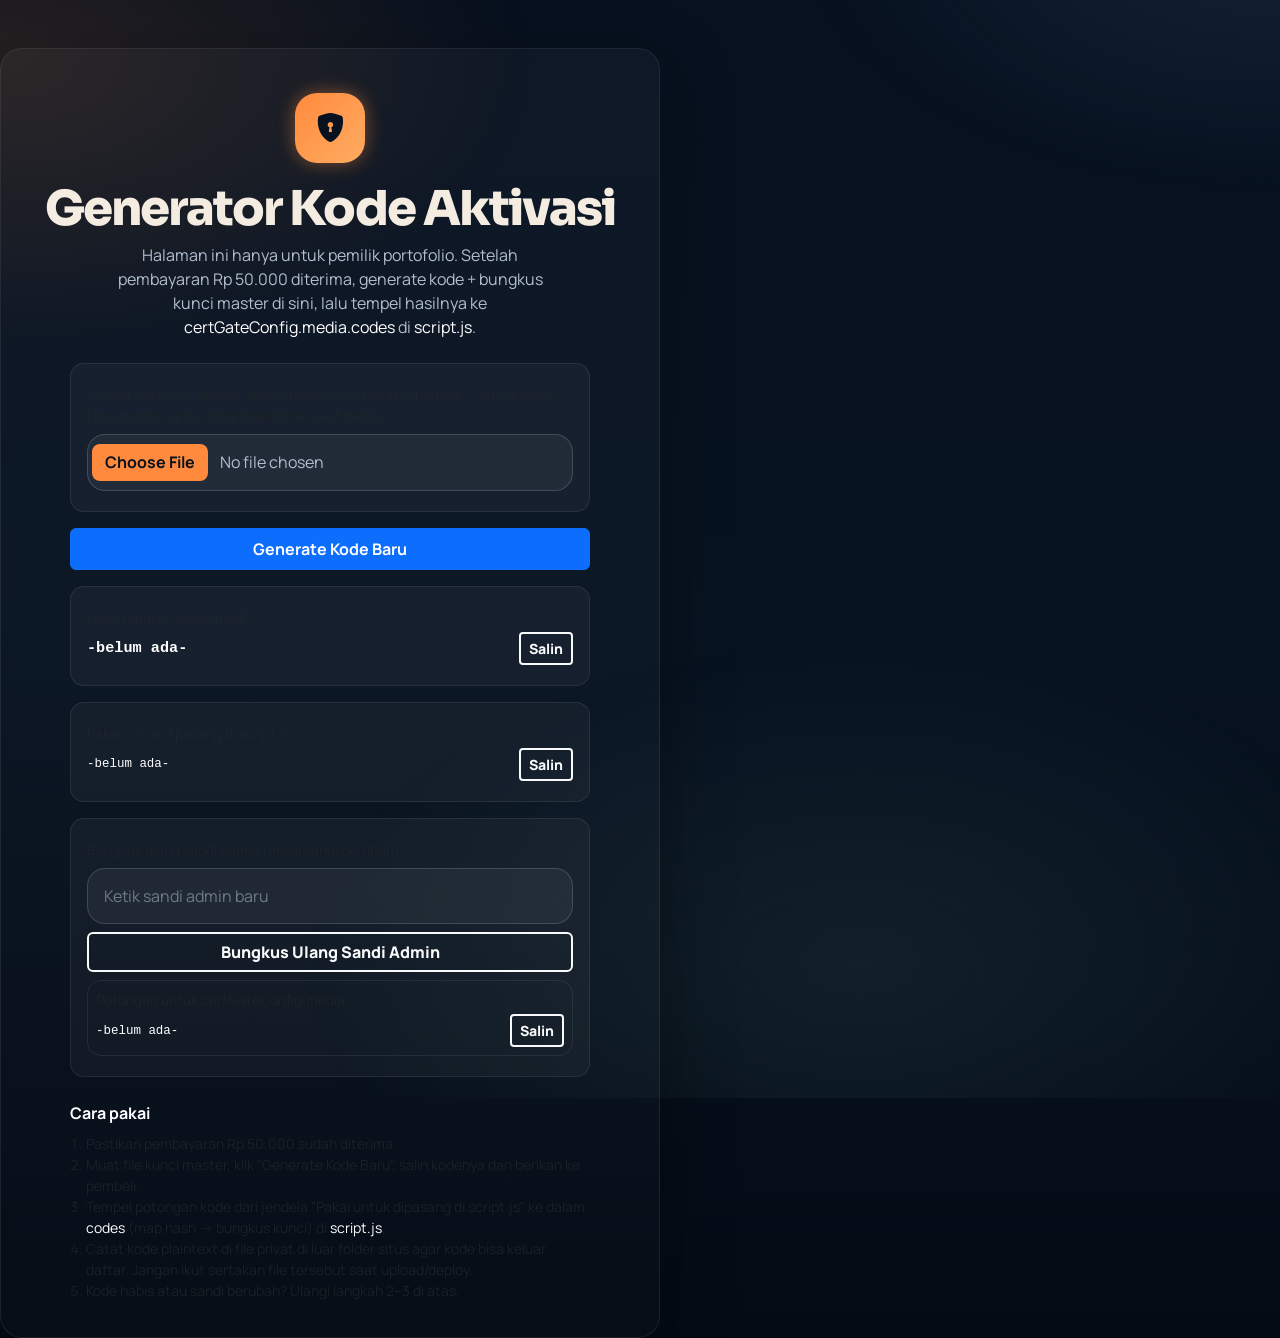
==== commit d2525bee: "update tampilan portfolio" ====
--- a/aktifasi-generator.html
+++ b/aktifasi-generator.html
@@ -17,52 +17,149 @@
     <div id="certGate" class="cert-gate cert-gate-style mt-5">
         <div class="cert-gate-icon"><i class="bi bi-shield-lock-fill"></i></div>
         <h1 class="section-title cert-gate-title mb-2">Generator Kode Aktivasi</h1>
-        <p class="cert-gate-desc">Halaman ini hanya untuk pemilik portofolio. Buat kode baru setelah pembayaran Rp 50.000 diterima, lalu berikan kode tersebut ke pembeli dan tambahkan hash-nya ke <span class="text-white">activationHashes</span> di <span class="text-white">script.js</span>.</p>
-        <div class="d-grid gap-3 mx-auto" style="max-width: 420px;">
+        <p class="cert-gate-desc">Halaman ini hanya untuk pemilik portofolio. Setelah pembayaran Rp 50.000 diterima, generate kode + bungkus kunci master di sini, lalu tempel hasilnya ke <span class="text-white">certGateConfig.media.codes</span> di <span class="text-white">script.js</span>.</p>
+
+        <div class="cert-payment-box text-start mx-auto d-grid gap-2" style="max-width: 520px;">
+            <p class="small text-muted mb-0">1. Muat file kunci master (<span class="cert-file-name">kunci-master-sertifikat-sihad.txt</span> &mdash; ada di folder Documents kamu, tidak disertakan saat deploy)</p>
+            <input type="file" id="keyFile" class="form-control cert-file-input" accept=".txt">
+        </div>
+
+        <div class="d-grid gap-3 mx-auto mt-3 cert-generator-output" style="max-width: 520px;">
             <button type="button" id="genBtn" class="btn btn-primary py-2 fw-bold">Generate Kode Baru</button>
             <div class="cert-payment-box text-start">
-                <p class="small text-muted mb-1">Kode</p>
+                <p class="small text-muted mb-1">Kode (berikan ke pembeli)</p>
                 <div class="d-flex align-items-center justify-content-between gap-2">
                     <span id="genCode" class="cert-code-value text-white fw-bold">-belum ada-</span>
                     <button type="button" class="btn btn-sm btn-outline-light cert-copy-btn" data-target="genCode" aria-label="Salin kode">Salin</button>
                 </div>
             </div>
             <div class="cert-payment-box text-start">
-                <p class="small text-muted mb-1">Hash SHA-256 (dipasang di script.js)</p>
+                <p class="small text-muted mb-1">Pakai untuk dipasang di script.js</p>
                 <div class="d-flex align-items-center justify-content-between gap-2">
-                    <span id="genHash" class="cert-code-value cert-code-hash text-white">-belum ada-</span>
-                    <button type="button" class="btn btn-sm btn-outline-light cert-copy-btn" data-target="genHash" aria-label="Salin hash">Salin</button>
+                    <span id="genSnippet" class="cert-code-value cert-code-hash text-white">-belum ada-</span>
+                    <button type="button" class="btn btn-sm btn-outline-light cert-copy-btn" data-target="genSnippet" aria-label="Salin potongan kode">Salin</button>
                 </div>
             </div>
         </div>
+
+        <div class="cert-payment-box text-start mx-auto d-grid gap-2 mt-3" style="max-width: 520px;">
+            <p class="small text-muted mb-0">Bungkus ulang sandi admin (misal sandi berubah)</p>
+            <input type="password" id="adminPassword" class="form-control access-input" placeholder="Ketik sandi admin baru" autocomplete="new-password">
+            <button type="button" id="rewrapBtn" class="btn btn-outline-light">Bungkus Ulang Sandi Admin</button>
+            <div class="cert-payment-box text-start bg-transparent p-2">
+                <p class="small text-muted mb-1">Potongan untuk certGateConfig.media:</p>
+                <div class="d-flex align-items-center justify-content-between gap-2">
+                    <span id="rewrapSnippet" class="cert-code-value cert-code-hash text-white">-belum ada-</span>
+                    <button type="button" class="btn btn-sm btn-outline-light cert-copy-btn" data-target="rewrapSnippet" aria-label="Salin potongan kode">Salin</button>
+                </div>
+            </div>
+        </div>
+
         <div class="text-start mx-auto mt-4 cert-gate-notes">
             <p class="fw-bold text-white mb-2">Cara pakai</p>
             <ol class="text-muted small ps-3 mb-0">
                 <li>Pastikan pembayaran Rp 50.000 sudah diterima.</li>
-                <li>Klik "Generate Kode Baru" lalu salin kodenya dan berikan ke pembeli.</li>
-                <li>Tambahkan hash-nya ke array <span class="text-white">activationHashes</span> di <span class="text-white">script.js</span>.</li>
-                <li>Catat kode di file privat di luar folder situs. Jangan ikut sertakan file tersebut saat upload/deploy.</li>
+                <li>Muat file kunci master, klik "Generate Kode Baru", salin kodenya dan berikan ke pembeli.</li>
+                <li>Tempel potongan kode dari jendela "Pakai untuk dipasang di script.js" ke dalam <span class="text-white">codes</span> (map hash &rarr; bungkus kunci) di <span class="text-white">script.js</span>.</li>
+                <li>Catat kode plaintext di file privat di luar folder situs agar kode bisa keluar daftar. Jangan ikut sertakan file tersebut saat upload/deploy.</li>
+                <li>Kode habis atau sandi berubah? Ulangi langkah 2&ndash;3 di atas.</li>
             </ol>
         </div>
     </div>
 
     <script>
         const codeOutput = document.getElementById("genCode");
-        const hashOutput = document.getElementById("genHash");
+        const snippetOutput = document.getElementById("genSnippet");
+        const rewrapSnippet = document.getElementById("rewrapSnippet");
+        const keyFileInput = document.getElementById("keyFile");
+        const rewrapButton = document.getElementById("rewrapBtn");
         const ALPHABET = "ABCDEFGHJKLMNPQRSTUVWXYZ23456789";
+        const DERIVE_ITERATIONS = 250000;
+
+        const bytesToB64 = bytes => {
+            let binary = "";
+            const chunk = 0x8000;
+            for (let index = 0; index < bytes.length; index += chunk) {
+                binary += String.fromCharCode.apply(null, bytes.subarray(index, index + chunk));
+            }
+            return btoa(binary);
+        };
+
+        const deriveKek = async (credential, saltBytes, usages) => {
+            const subtle = window.crypto.subtle;
+            const material = await subtle.importKey("raw", new TextEncoder().encode(credential), "PBKDF2", false, ["deriveKey"]);
+            return subtle.deriveKey(
+                { name: "PBKDF2", salt: saltBytes, iterations: DERIVE_ITERATIONS, hash: "SHA-256" },
+                material,
+                { name: "AES-GCM", length: 256 },
+                false,
+                usages
+            );
+        };
+
+        const sha256Hex = async text => {
+            const digest = await window.crypto.subtle.digest("SHA-256", new TextEncoder().encode(text));
+            return Array.from(new Uint8Array(digest)).map(byte => byte.toString(16).padStart(2, "0")).join("");
+        };
+
+        const buildWrap = async (credential, masterKeyBytes) => {
+            const salt = window.crypto.getRandomValues(new Uint8Array(16));
+            const iv = window.crypto.getRandomValues(new Uint8Array(12));
+            const kek = await deriveKek(credential, salt, ["encrypt"]);
+            const cipherText = await window.crypto.subtle.encrypt({ name: "AES-GCM", iv }, kek, masterKeyBytes);
+            return {
+                salt: bytesToB64(salt),
+                wrapped: bytesToB64(new Uint8Array([...salt, ...iv, ...new Uint8Array(cipherText)])),
+                hash: await sha256Hex(credential)
+            };
+        };
+
+        let masterKeyBytes = null;
+        keyFileInput?.addEventListener("change", async () => {
+            const file = keyFileInput.files && keyFileInput.files[0];
+            if (!file) return;
+            try {
+                const text = (await file.text()).trim();
+                const bytes = Uint8Array.from(atob(text), char => char.charCodeAt(0));
+                if (bytes.length !== 32) throw new Error("Panjang tidak 32 byte");
+                masterKeyBytes = bytes;
+                snippetOutput.textContent = "-kunci siap, klik Generate Kode Baru-";
+                rewrapSnippet.textContent = "-kunci siap, isi sandi lalu klik Bungkus Ulang-";
+            } catch (error) {
+                masterKeyBytes = null;
+                rewrapSnippet.textContent = "File kunci tidak valid";
+            }
+        });
 
         document.getElementById("genBtn").addEventListener("click", async () => {
             if (!window.crypto || !window.crypto.subtle) {
-                hashOutput.textContent = "Buka lewat http://localhost atau https:// dulu.";
+                snippetOutput.textContent = "Buka lewat http://localhost atau https:// dulu.";
                 return;
             }
-            const bytes = new Uint8Array(8);
-            window.crypto.getRandomValues(bytes);
+            if (!masterKeyBytes) {
+                snippetOutput.textContent = "Muat file kunci master dulu di atas.";
+                return;
+            }
+            const bytes = window.crypto.getRandomValues(new Uint8Array(8));
             const code = "SIHAD-" + Array.from(bytes, byte => ALPHABET[byte % ALPHABET.length]).join("");
-            const digest = await window.crypto.subtle.digest("SHA-256", new TextEncoder().encode(code));
-            const hash = Array.from(new Uint8Array(digest)).map(byte => byte.toString(16).padStart(2, "0")).join("");
+            const entry = await buildWrap(code, masterKeyBytes);
             codeOutput.textContent = code;
-            hashOutput.textContent = hash;
+            snippetOutput.textContent = `${entry.hash}: {\n                    salt: "${entry.salt}",\n                    wrapped: "${entry.wrapped}"\n                }`;
+        });
+
+        rewrapButton?.addEventListener("click", async () => {
+            const password = document.getElementById("adminPassword").value;
+            if (!masterKeyBytes) {
+                rewrapSnippet.textContent = "Muat file kunci master dulu di atas.";
+                return;
+            }
+            if (!password) {
+                rewrapSnippet.textContent = "Isi sandi admin dulu.";
+                return;
+            }
+            const entry = await buildWrap(password, masterKeyBytes);
+            rewrapSnippet.textContent = `admin: {\n                salt: "${entry.salt}",\n                wrapped: "${entry.wrapped}"\n            }`;
+            rewrapSnippet.classList.add("text-warning");
         });
 
         document.querySelectorAll(".cert-copy-btn").forEach(button => {
--- a/styles.css
+++ b/styles.css
@@ -2352,3 +2352,19 @@
 .cert-gate-notes .text-white {
     color: var(--mint);
 }
+
+.cert-file-input {
+    background: rgba(255, 255, 255, 0.05);
+    border: 1px solid rgba(255, 255, 255, 0.15);
+    color: var(--muted);
+}
+
+.cert-file-input::file-selector-button {
+    background: var(--accent);
+    border: none;
+    color: #07111f;
+    font-weight: 700;
+    padding: 0.4rem 0.8rem;
+    border-radius: 8px;
+    margin-right: 0.75rem;
+}
